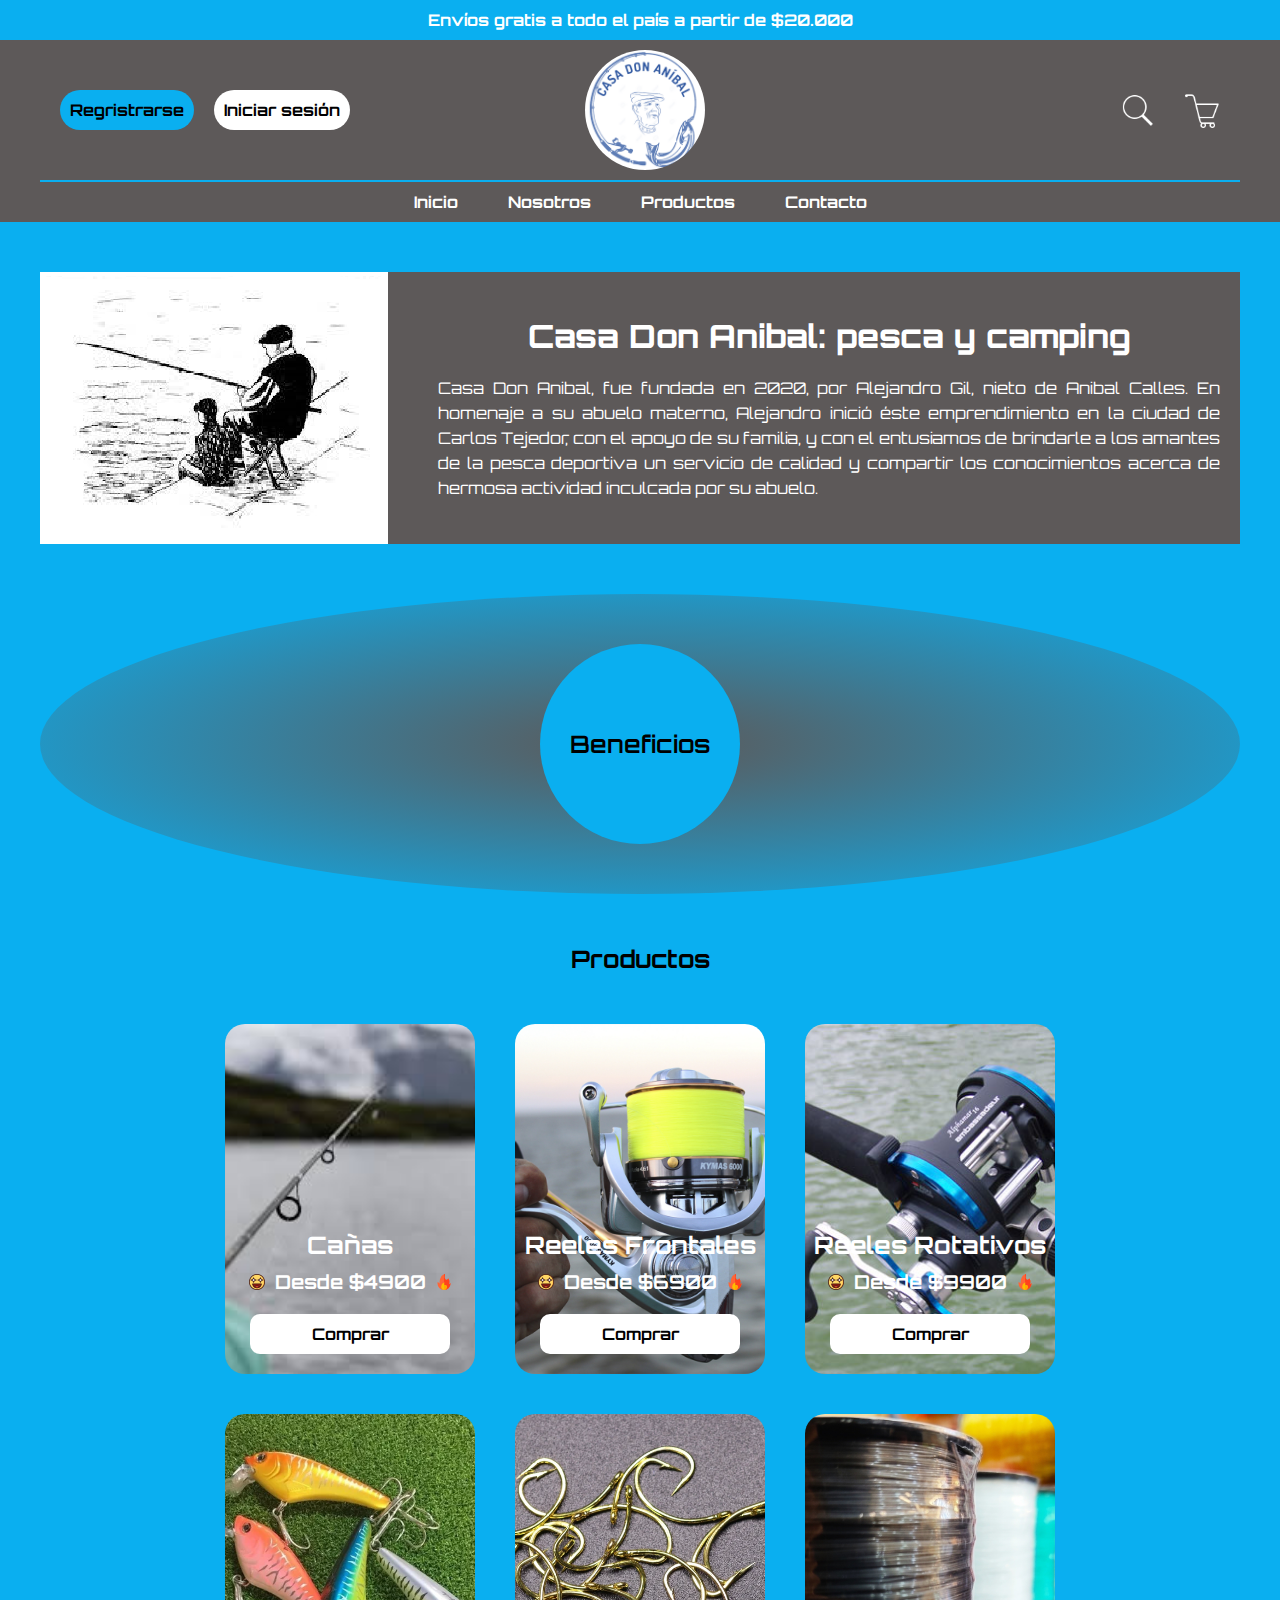
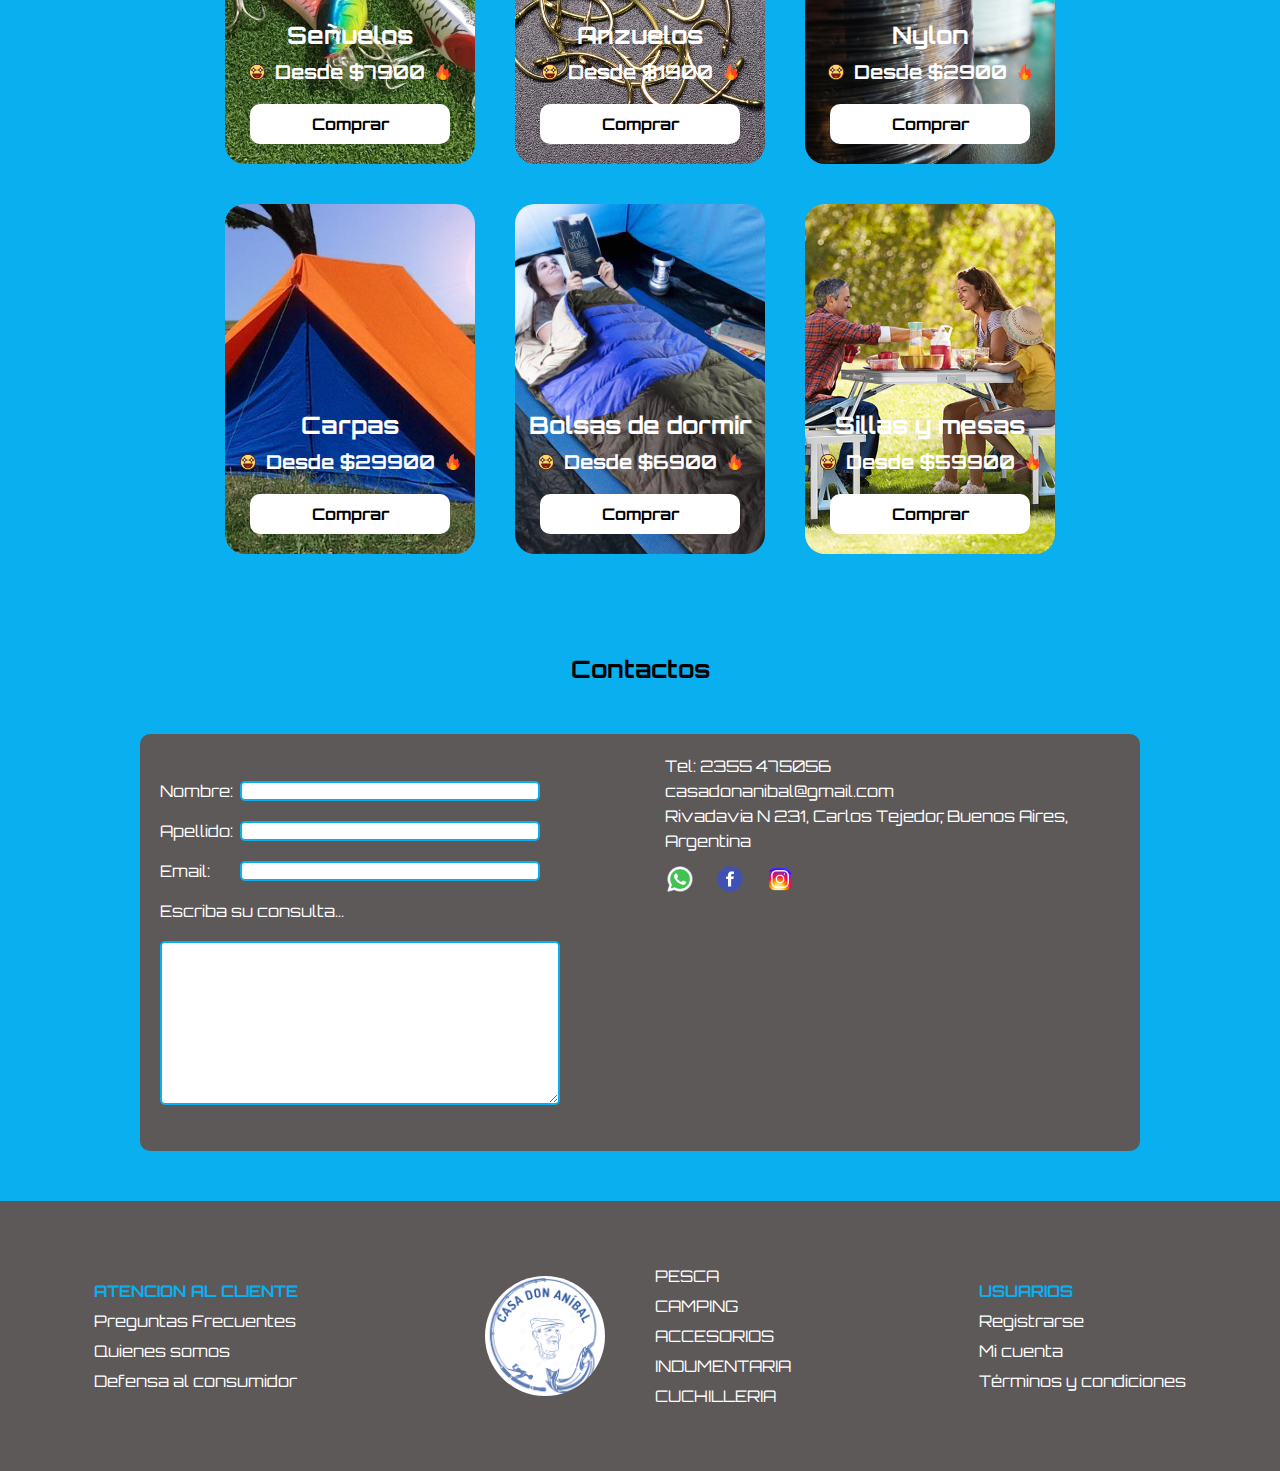
==== index.html @ b3beb536 "Primera version del proyecto integrador NUCBA" ====
<!DOCTYPE html>
<html lang="es">
  <head>
    <meta charset="UTF-8" />
    <meta name="viewport" content="width=device-width, initial-scale=1.0" />
    <link rel="stylesheet" href="./style.css" />
    <link rel="stylesheet" href="./mediaqueris.css" />
    <link
      rel="apple-touch-icon"
      sizes="180x180"
      href="/favicon/apple-touch-icon.png"
    />
    <link
      rel="icon"
      type="image/png"
      sizes="32x32"
      href="/favicon/favicon-32x32.png"
    />
    <link
      rel="icon"
      type="image/png"
      sizes="16x16"
      href="/favicon/favicon-16x16.png"
    />
    <link rel="manifest" href="/favicon/site.webmanifest" />
    <title>Casa Don Anibal:pesca y camping</title>
  </head>
  <body>
    <header>
      <div class="header-1">
        <p>Envíos gratis a todo el país a partir de $20.000</p>
      </div>
      <div class="header-2">
        <div class="header-2-hijo">
          <ul class="registro-login">
            <li class="registro-login-item">
              <a
                class="registro-login-link"
                target="_blank"
                href="./registrarse.html"
                >Regristrarse</a
              >
            </li>
            <li class="registro-login-item">
              <a class="registro-login-link" target="_blank" href="./login.html"
                >Iniciar sesión</a
              >
            </li>
          </ul>

          <img class="header-logo" src="./assets//Logo.png" alt="logo" />
          <div class="header-2-lupa-carrito">
            <img class="lupa" src="./assets/icons8-lupa-50.png" alt="lupa" />
            <img
              class="carrito"
              src="./assets/icons8-carrito-de-compras-50.png"
              alt=""
            />
          </div>
        </div>
      </div>

      <div class="header-3">
        <nav class="navbar">
          <label for="menu">
            <img
              class="menu-desplegable"
              src="./assets/icons8-menú-50.png"
              alt=""
            />
          </label>
          <input type="checkbox" id="menu" />
          <ul class="navbar-list">
            <li><a class="navbar-link" href="#hero">Inicio</a></li>
            <li>
              <a class="navbar-link" href="#beneficios">Nosotros</a>
            </li>
            <li><a class="navbar-link" href="#productos">Productos</a></li>
            <li><a class="navbar-link" href="#contactarse">Contacto</a></li>
          </ul>
        </nav>
      </div>
    </header>
    <main>
      <section class="hero-section" id="hero">
        <img class="hero-img" src="./assets/abuelo-nieto.png" alt="" />
        <div class="hero-info">
          <h1 class="hero-title">Casa Don Anibal: pesca y camping</h1>
          <p class="hero-parrafo">
            Casa Don Anibal, fue fundada en 2020, por Alejandro Gil, nieto de
            Anibal Calles. En homenaje a su abuelo materno, Alejandro inició
            éste emprendimiento en la ciudad de Carlos Tejedor, con el apoyo de
            su familia, y con el entusiamos de brindarle a los amantes de la
            pesca deportiva un servicio de calidad y compartir los conocimientos
            acerca de hermosa actividad inculcada por su abuelo.
          </p>
        </div>
      </section>

      <section class="section-beneficios" id="beneficios">
        <div class="container-beneficios">
          <div class="beneficios-title">
            <h2>Beneficios</h2>
          </div>
          <div class="beneficio-1">
            <p class="beneficio-parrafo">
              Envíos gratis a todo el país en compras desde $20.000.
            </p>
          </div>
          <div class="beneficio-2">
            <p class="beneficio-parrafo">
              Descuentos con tarjetas bancarias y cuotas sin interés.
            </p>
          </div>
          <div class="beneficio-3">
            <p class="beneficio-parrafo">
              Variedad de productos en camping y pesca.
            </p>
          </div>
          <div class="beneficio-4">
            <p class="beneficio-parrafo">
              Trabajamos todas las marcas nacionales e importadas.
            </p>
          </div>
        </div>
      </section>
      <section class="section-cards" id="productos">
        <h2 class="section-cards-title">Productos</h2>
        <div class="container-cards">
          <div class="card card-1">
            <h3 class="title-card">Cañas</h3>
            <div class="info-card">
              <img src="./assets/asombro.png" alt="" />
              <p class="precio-card">Desde $4900</p>
              <img src="./assets/fuego.png" alt="" />
            </div>
            <button class="btn-card">Comprar</button>
          </div>
          <div class="card card-2">
            <h3 class="title-card">Reeles Frontales</h3>
            <div class="info-card">
              <img src="./assets/asombro.png" alt="" />
              <p class="precio-card">Desde $6900</p>
              <img src="./assets/fuego.png" alt="" />
            </div>
            <button class="btn-card">Comprar</button>
          </div>
          <div class="card card-3">
            <h3 class="title-card">Reeles Rotativos</h3>
            <div class="info-card">
              <img src="./assets/asombro.png" alt="" />
              <p class="precio-card">Desde $9900</p>
              <img src="./assets/fuego.png" alt="" />
            </div>
            <button class="btn-card">Comprar</button>
          </div>
          <div class="card card-4">
            <h3 class="title-card">Señuelos</h3>
            <div class="info-card">
              <img src="./assets/asombro.png" alt="" />
              <p class="precio-card">Desde $7900</p>
              <img src="./assets/fuego.png" alt="" />
            </div>
            <button class="btn-card">Comprar</button>
          </div>
          <div class="card card-5">
            <h3 class="title-card">Anzuelos</h3>
            <div class="info-card">
              <img src="./assets/asombro.png" alt="" />
              <p class="precio-card">Desde $1900</p>
              <img src="./assets/fuego.png" alt="" />
            </div>
            <button class="btn-card">Comprar</button>
          </div>
          <div class="card card-6">
            <h3 class="title-card">Nylon</h3>
            <div class="info-card">
              <img src="./assets/asombro.png" alt="" />
              <p class="precio-card">Desde $2900</p>
              <img src="./assets/fuego.png" alt="" />
            </div>
            <button class="btn-card">Comprar</button>
          </div>
          <div class="card card-7">
            <h3 class="title-card">Carpas</h3>
            <div class="info-card">
              <img src="./assets/asombro.png" alt="" />
              <p class="precio-card">Desde $29900</p>
              <img src="./assets/fuego.png" alt="" />
            </div>
            <button class="btn-card">Comprar</button>
          </div>
          <div class="card card-8">
            <h3 class="title-card">Bolsas de dormir</h3>
            <div class="info-card">
              <img src="./assets/asombro.png" alt="" />
              <p class="precio-card">Desde $6900</p>
              <img src="./assets/fuego.png" alt="" />
            </div>
            <button class="btn-card">Comprar</button>
          </div>
          <div class="card card-9">
            <h3 class="title-card">Sillas y mesas</h3>
            <div class="info-card">
              <img src="./assets/asombro.png" alt="" />
              <p class="precio-card">Desde $59900</p>
              <img src="./assets/fuego.png" alt="" />
            </div>
            <button class="btn-card">Comprar</button>
          </div>
        </div>
      </section>
      <section class="section-contacto" id="contactarse">
        <h2 class="contacto-title">Contactos</h2>
        <div class="contacto">
          <form action="#">
            <div class="contacto-container">
              <label class="contacto-label" for="name">Nombre:</label>
              <input class="contacto-input" type="text" id="name" />
            </div>
            <div class="contacto-container">
              <label class="contacto-label" for="surname">Apellido:</label>
              <input class="contacto-input" type="text" id="surname" />
            </div>
            <div class="contacto-container">
              <label class="contacto-label" for="email">Email:</label>
              <input class="contacto-input" type="email" id="email" />
            </div>

            <label class="contacto-label-area" for="mensaje"
              >Escriba su consulta...</label
            >
            <textarea id="mensaje" cols="30" rows="10"></textarea>
          </form>
          <div class="info-ubicacion">
            <div>
              <p>Tel: 2355 475056</p>
              <p>casadonanibal@gmail.com</p>
              <p>Rivadavia N 231, Carlos Tejedor, Buenos Aires, Argentina</p>
              <div class="contacto-redes">
                <div>
                  <a href="#"
                    ><img
                      class="contacto-redes-img"
                      src="./assets/whatsapp.png"
                      alt=""
                  /></a>
                </div>
                <div>
                  <a href="#"
                    ><img
                      class="contacto-redes-img"
                      src="./assets/facebook.png"
                      alt=""
                  /></a>
                </div>
                <div>
                  <a href="#"
                    ><img
                      class="contacto-redes-img"
                      src="./assets/instagram.png"
                      alt=""
                  /></a>
                </div>
              </div>
            </div>
            <iframe
              src="https://www.google.com/maps/embed?pb=!1m18!1m12!1m3!1d683.7470098982483!2d-62.427960462791496!3d-35.39366751157058!2m3!1f0!2f0!3f0!3m2!1i1024!2i768!4f13.1!3m3!1m2!1s0x95c135b8d1fd4b59%3A0x99b26eaa7678636a!2sCarlos%20Tejedor%2C%20Provincia%20de%20Buenos%20Aires!5e0!3m2!1ses-419!2sar!4v1704490296130!5m2!1ses-419!2sar"
              width="400"
              height="200"
              style="border: 0"
              allowfullscreen=""
              loading="lazy"
              referrerpolicy="no-referrer-when-downgrade"
            ></iframe>
          </div>
        </div>
      </section>
    </main>
    <footer>
      <div class="footer-1">
        <div>
          <h4>ATENCION AL CLIENTE</h4>
          <ul class="footer-list-1">
            <li><a href="#">Preguntas Frecuentes</a></li>
            <li><a href="#">Quienes somos</a></li>
            <li><a href="#">Defensa al consumidor</a></li>
          </ul>
        </div>
        <div class="footer-logo-list">
          <img class="footer-logo" src="./assets/Logo.png" alt="" />
          <ul class="footer-list-2">
            <li><a href="#">PESCA</a></li>
            <li><a href="#">CAMPING</a></li>
            <li><a href="#">ACCESORIOS</a></li>
            <li><a href="#">INDUMENTARIA</a></li>
            <li><a href="#">CUCHILLERIA</a></li>
          </ul>
        </div>

        <div>
          <h4>USUARIOS</h4>
          <ul class="footer-list-1">
            <li>
              <a href="./registrarse.html" target="_blank">Registrarse</a>
            </li>
            <li><a href="/login.html" target="_blank">Mi cuenta</a></li>
            <li><a href="#">Términos y condiciones</a></li>
          </ul>
        </div>
      </div>
    </footer>
  </body>
</html>
---- style.css ----
@import url("https://fonts.googleapis.com/css2?family=Orbitron:wght@400;500;600;700;800;900&display=swap");

:root {
  --color-1: rgb(10, 175, 240);
  --color-2: rgb(93, 89, 89);
  --color-3: rgb(255, 255, 255);
  --color-4: rgb(0, 0, 0);
}

* {
  margin: 0;
  padding: 0;
  box-sizing: border-box;
  text-decoration: none;
  list-style: none;
  font-family: "Orbitron", sans-serif;
}

header {
  background-color: var(--color-2);
  width: 100%;
  display: flex;
  flex-direction: column;
  align-items: center;
  justify-content: space-around;
}
.header-1 {
  width: 100%;
  background-color: var(--color-1);
  display: flex;
  justify-content: center;
  align-items: center;
  height: 40px;
}
.header-1 p {
  color: var(--color-3);
  font-size: 1rem;
  font-weight: bold;
}
.header-2 {
  display: flex;
  justify-content: center;
  align-items: center;
  margin-top: 10px;
  width: 100%;
  max-width: 1200px;
}
.header-2-hijo {
  background-color: var(--color-2);
  display: flex;
  align-items: center;
  justify-content: space-between;
  width: 100%;
  max-width: 1200px;
}

.registro-login {
  display: flex;
  gap: 20px;
  margin: 20px;
}
.registro-login-item {
  background-color: var(--color-1);
  padding: 10px;
  border-radius: 20px;
  text-align: center;
}
.registro-login-link {
  color: var(--color-4);
  font-size: 1rem;
  font-weight: bold;
}
.registro-login .registro-login-item:last-child {
  background-color: var(--color-3);
}

.header-logo {
  width: 7.5rem;
  border-radius: 50%;
  position: relative;
  left: -100px;
}

.header-2-lupa-carrito {
  display: flex;
  gap: 30px;
  margin-right: 20px;
}

.carrito,
.lupa {
  width: 35px;
}

.header-3 {
  width: 100%;
  max-width: 1200px;
  display: flex;
  justify-content: center;
  border-top: 2px solid var(--color-1);
  margin: 10px;
}
.navbar {
  display: flex;
  align-items: center;
  margin-top: 10px;
}
.menu-desplegable {
  width: 30px;
  display: none;
}
#menu {
  display: none;
}
.navbar-list {
  display: flex;
  gap: 50px;
}
.navbar-link {
  color: var(--color-3);
  font-size: 1rem;
  font-weight: bold;
}
.navbar-link:hover {
  color: var(--color-1);
}

/*Main*/
main {
  display: flex;
  flex-direction: column;
  align-items: center;
  justify-content: center;
  background-color: var(--color-1);
}

/*Hero*/
.hero-section {
  margin-top: 50px;
  display: flex;
  justify-content: center;
  align-items: center;
  gap: 30px;
  max-width: 1200px;
  background-color: var(--color-2);
  color: var(--color-3);
}

.hero-info {
  display: flex;
  flex-direction: column;
  align-items: center;
  gap: 20px;
  text-align: center;
}

.hero-title {
  font-size: 2rem;
  font-weight: 800;
}
.hero-parrafo {
  font-size: 1rem;
  font-weight: 400;
  text-align: justify;
  margin: 0 20px;
  line-height: 25px;
}

/* Seccion Beneficios*/
.section-beneficios {
  margin-top: 50px;
  width: 100%;
  max-width: 1200px;
  display: flex;
  justify-content: center;
  align-items: center;
}
.container-beneficios {
  width: 100%;
  max-width: 1200px;
  height: 300px;
  background: radial-gradient(var(--color-2), var(--color-1));
  position: relative;
  border-radius: 50%;
}
.beneficios-title {
  width: 200px;
  height: 200px;
  background-color: var(--color-1);
  border-radius: 50%;
  display: flex;
  justify-content: center;
  align-items: center;
  position: absolute;
  left: 500px;
  top: 50px;
  z-index: 1;
}
.beneficios-title h2 {
  font-size: 1.5rem;
  font-weight: 600;
}

.beneficio-1,
.beneficio-2,
.beneficio-3,
.beneficio-4 {
  width: 160px;
  height: 160px;
  background-color: var(--color-2);
  border-radius: 50%;
  display: flex;
  justify-content: center;
  align-items: center;
  text-align: center;
  position: absolute;

  position: absolute;
  left: 520px;
  top: 70px;
}
.beneficio-parrafo {
  font-size: 1rem;
  font-weight: 500;
  padding: 20px;
  color: var(--color-3);
}

.container-beneficios:hover .beneficio-1 {
  transform: translateX(250px);
  transition: 2s;
}
.container-beneficios:hover .beneficio-2 {
  transform: translateX(-250px);
  transition: 2s;
}
.container-beneficios:hover .beneficio-3 {
  transform: translateX(480px);
  transition: 3s;
}
.container-beneficios:hover .beneficio-4 {
  transform: translateX(-480px);
  transition: 3s;
}

/* Seccion Productos*/

.section-cards {
  display: flex;
  flex-direction: column;
  align-items: center;
  gap: 50px;
}

.section-cards-title {
  margin-top: 50px;
}

.container-cards {
  display: flex;
  gap: 40px;
  justify-content: center;
  max-width: 1100px;
  flex-wrap: wrap;
}
.card {
  width: 250px;
  height: 350px;
  border-radius: 20px;

  display: flex;
  flex-direction: column;
  align-items: center;
  justify-content: end;
}

.card-1 {
  background-image: url(./assets/img-canas.jpg);
  background-repeat: no-repeat;
  background-size: cover;
  background-position: center;
}
.card-2 {
  background-image: url(./assets/reel.frontal.jpg);
  background-repeat: no-repeat;
  background-size: cover;
  background-position: center;
}

.card-3 {
  background-image: url(./assets/ree.rotativo.jpg);
  background-repeat: no-repeat;
  background-size: cover;
  background-position: center;
}

.card-4 {
  background-image: url(./assets/señuelos.varios.webp);
  background-repeat: no-repeat;
  background-size: cover;
  background-position: center;
}

.card-5 {
  background-image: url(./assets/anzuelos.varios.webp);
  background-repeat: no-repeat;
  background-size: cover;
  background-position: center;
}
.card-6 {
  background-image: url(./assets/bobina.nylon.jpeg);
  background-repeat: no-repeat;
  background-size: cover;
  background-position: center;
}
.card-7 {
  background-image: url(./assets/carpas.jpg);
  background-repeat: no-repeat;
  background-size: cover;
  background-position: center;
}
.card-8 {
  background-image: url(./assets/bolsa\ de\ dormir.jpg);
  background-repeat: no-repeat;
  background-size: cover;
  background-position: center;
}
.card-9 {
  background-image: url(./assets/mesas.sillas.camping.webp);
  background-repeat: no-repeat;
  background-size: cover;
  background-position: center;
}

.title-card {
  font-size: 1.5rem;
  font-weight: bold;
  margin-bottom: 10px;
  color: var(--color-3);
}
.precio-card {
  font-size: 1.2rem;
  color: var(--color-3);
  font-weight: bold;
}

.info-card {
  display: flex;
  gap: 10px;
  justify-content: center;
  align-items: center;
}
.card:hover {
  animation: card 2s infinite;
}
@keyframes card {
  0% {
    transform: scale(1.1);
  }
}

.btn-card {
  width: 80%;
  background-color: var(--color-3);
  border-radius: 10px;
  padding: 10px;
  border: none;
  margin: 20px;
  color: var(--color-4);
  font-size: 1rem;
  font-weight: bold;
}

/*Seccion contacto*/

.section-contacto {
  display: flex;
  flex-direction: column;
  align-items: center;
  justify-content: center;
  gap: 50px;
  margin-top: 100px;
  width: 100%;
  max-width: 1200px;
}

.contacto {
  display: flex;
  gap: 50px;
  justify-content: center;
  align-items: center;
  margin-bottom: 50px;
  max-width: 1000px;
  width: 100%;
  background-color: var(--color-2);
  padding: 20px;
  border-radius: 10px;
}

form {
  display: flex;
  flex-direction: column;
  gap: 20px;
  width: 500px;
}
.contacto-container {
  display: flex;
  width: 100%;
  gap: 20px;
}

.contacto-label {
  width: 60px;
  color: var(--color-3);
}
.contacto-label:hover {
  color: var(--color-1);
}

.contacto-input {
  width: 300px;
  border: 2px solid var(--color-1);
  border-radius: 5px;
}

.contacto-label-area {
  color: var(--color-3);
}
.contacto-label-area:hover {
  color: var(--color-1);
}
textarea {
  border: 2px solid var(--color-1);
  border-radius: 5px;
  width: 400px;
}

.info-ubicacion {
  flex-direction: column;
  display: flex;
  gap: 30px;
  width: 500px;
  color: var(--color-3);
  line-height: 25px;
}

.contacto-redes {
  display: flex;
  gap: 20px;
  margin-top: 10px;
}

.contacto-redes-img {
  width: 30px;
}

/*Footer*/
footer {
  width: 100%;
  display: flex;
  flex-direction: column;
  background-color: var(--color-2);
  line-height: 30px;
}
.footer-1 {
  display: flex;
  justify-content: space-around;
  align-items: center;
  height: 30vh;
}

.footer-1 h4 {
  color: var(--color-1);
}
.footer-logo-list {
  display: flex;
  justify-content: center;
  align-items: center;
  gap: 50px;
}
.footer-list {
  display: flex;
  flex-direction: column;
  align-items: center;
}
.footer-list-2 a {
  color: var(--color-3);
}
.footer-list-1 a {
  color: var(--color-3);
}

.footer-logo {
  width: 120px;
  border-radius: 50%;
}
---- mediaqueris.css ----
:root {
  --color-1: rgb(10, 175, 240);
  --color-2: rgb(93, 89, 89);
  --color-3: rgb(255, 255, 255);
  --color-4: rgb(0, 0, 0);
}
@media (max-width: 1200px) {
  .header-2-hijo {
    max-width: 900px;
  }
  .hero-section {
    max-width: 700px;
  }
  .hero-img {
    display: none;
  }
  .section-beneficios {
    max-width: 800px;
  }
  .beneficios-title {
    left: 300px;
  }
  .beneficio-1,
  .beneficio-2,
  .beneficio-3,
  .beneficio-4 {
    left: 305px;
    width: 140px;
    height: 140px;
    top: 80px;
  }
  .beneficio-parrafo {
    font-size: 0.8rem;
  }

  .contacto {
    flex-direction: column;
    max-width: 700px;
  }
}

@media (max-width: 800px) {
  .navbar-list {
    display: none;
  }

  .menu-desplegable {
    display: block;
  }
  #menu:checked ~ .navbar-list {
    display: flex;
  }
  .header-logo {
    left: -25px;
  }
  .registro-login {
    flex-direction: column;
  }
  .hero-section {
    max-width: 500px;
  }

  .section-beneficios {
    flex-direction: column;
  }
  .container-beneficios {
    height: 700px;
    width: 300px;
  }
  .beneficios-title {
    left: 70px;
    top: 270px;
    width: 160px;
    height: 160px;
  }
  .beneficios-title h2 {
    font-size: 1.2rem;
    font-weight: 600;
  }
  .beneficio-1,
  .beneficio-2,
  .beneficio-3,
  .beneficio-4 {
    width: 120px;
    height: 120px;
    left: 90px;
  }
  .beneficio-parrafo {
    font-size: 0.7rem;
    font-weight: 500;
  }

  .beneficio-1 {
    top: 440px;
  }
  .beneficio-2 {
    top: 10px;
  }
  .beneficio-3 {
    top: 570px;
  }
  .beneficio-4 {
    top: 140px;
  }
  .contacto {
    max-width: 600px;
  }

  .footer-logo-list {
    display: none;
  }
}
@media (max-width: 500px) {
  .header-1 p {
    font-size: 0.8rem;
  }
  .navbar-list {
    left: 100px;
    gap:30px;
    
  }
  .navbar-link{
    font-size: 0.8rem;
  }
  .registro-login-link {
    font-size: 0.8rem;
  }
  .hero-section {
    max-width: 400px;
  }
  .contacto {
    max-width: 400px;
  }
  form {
    width: 300px;
  }
  textarea {
    width: 300px;
  }
  .info-ubicacion {
    width: 300px;
  }
  iframe {
    width: 250px;
  }

  .footer-1 {
    flex-direction: column;
    gap: 10px;
    height: 40vh;
  }
}
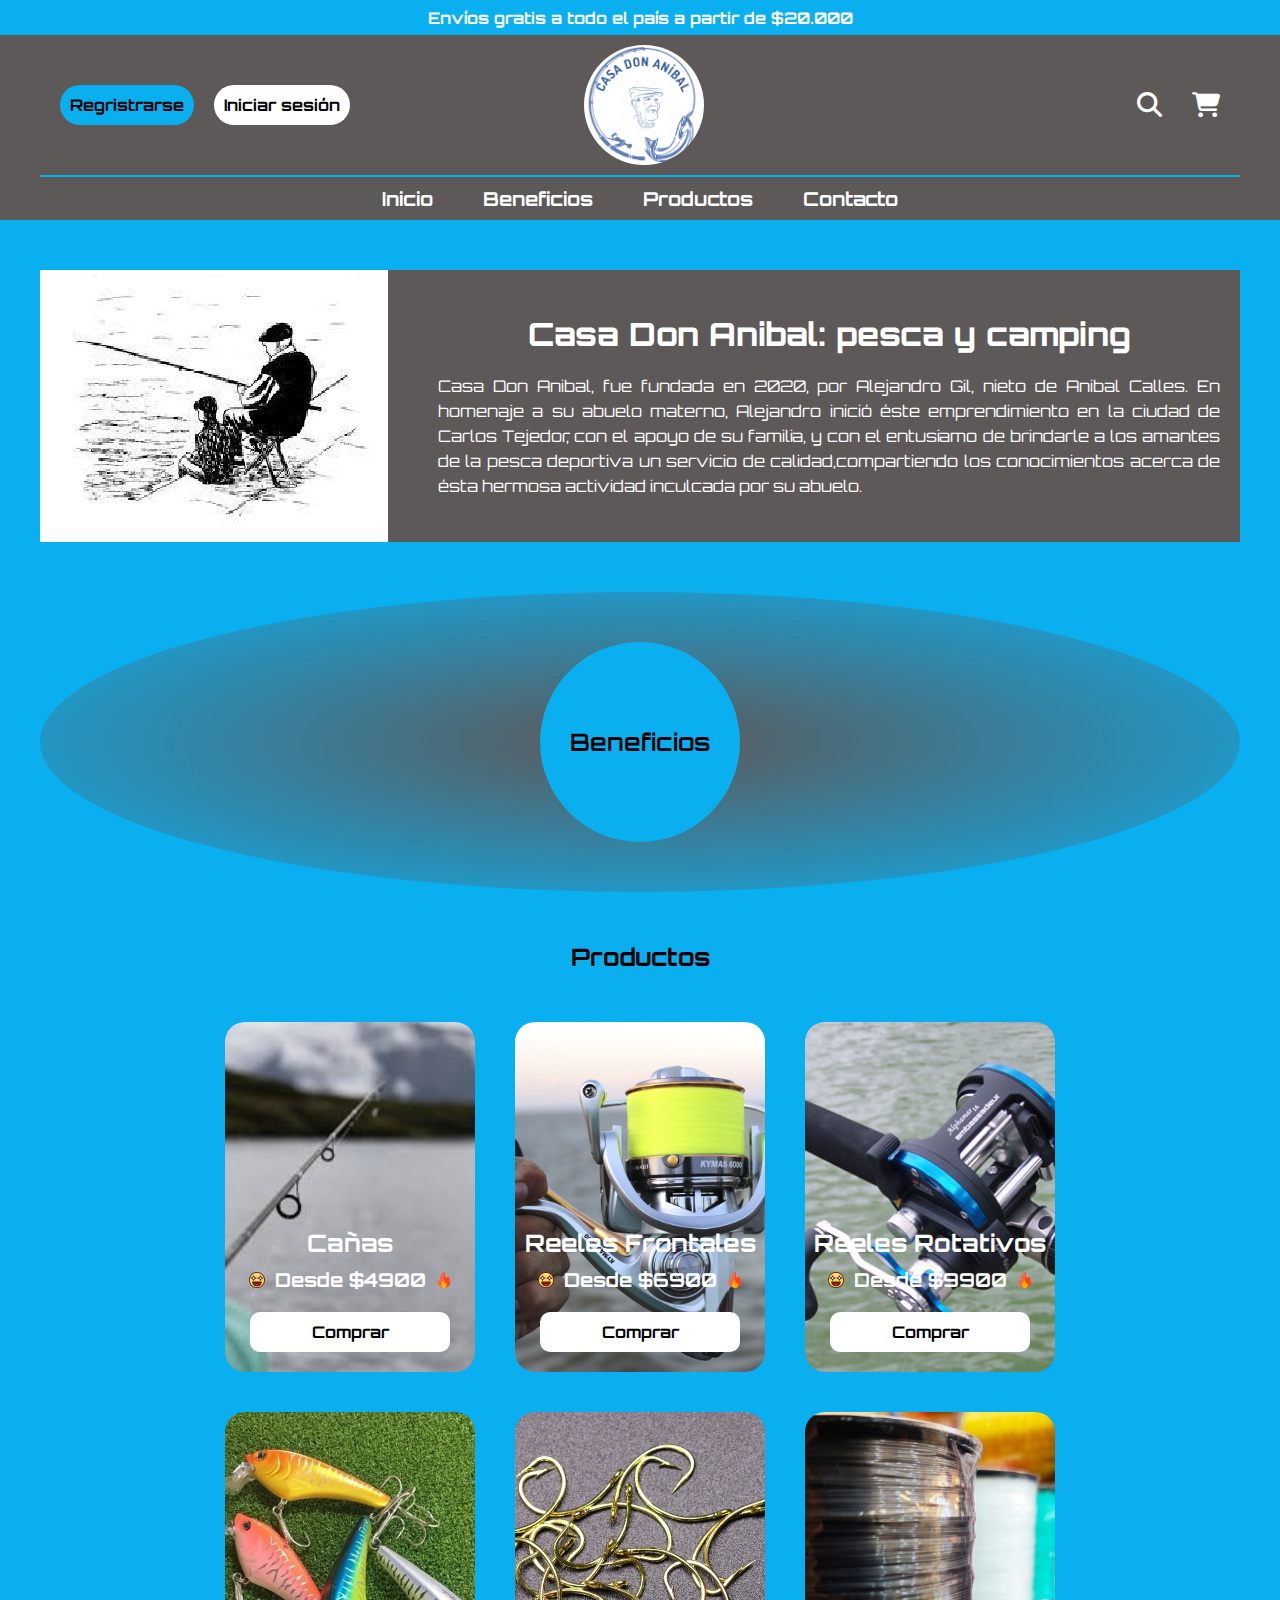
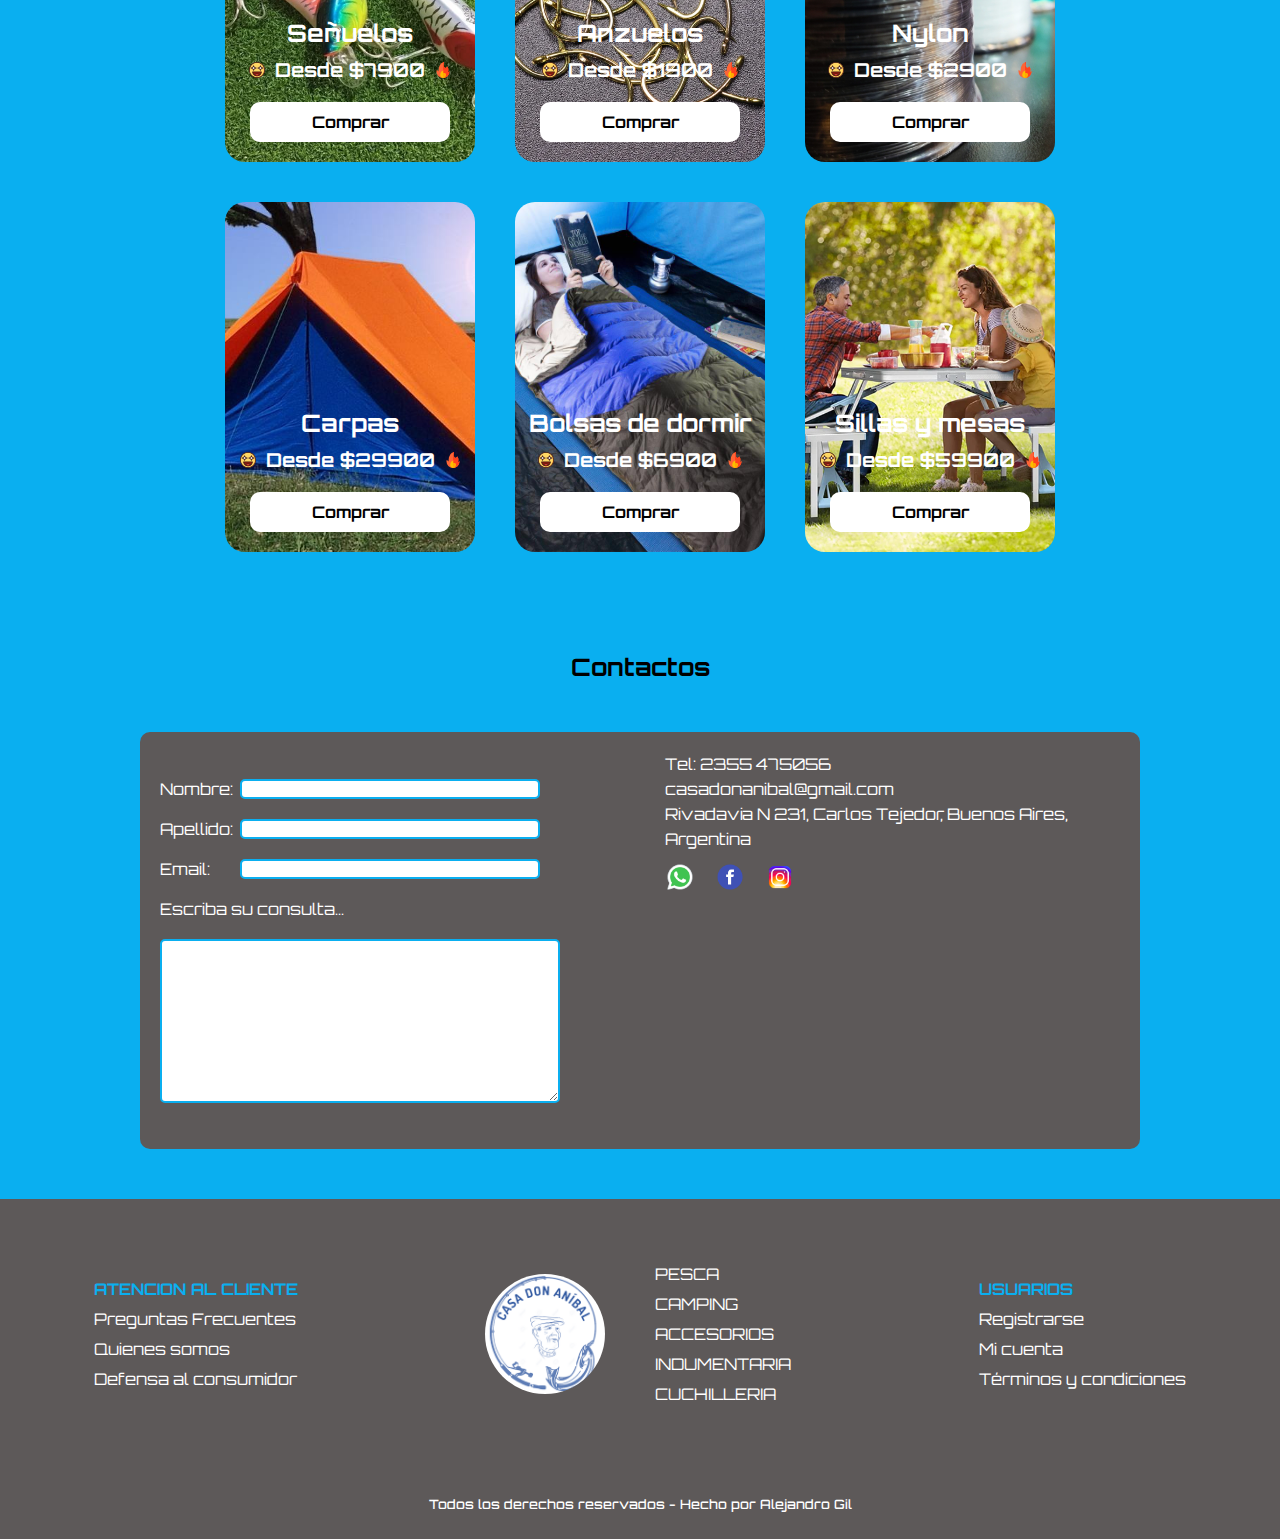
==== commit 641badc8: "Modificaciones generales del proyecto: - Cambios en la redacción de textos. - Modificaciones de ícon" ====
--- a/index.html
+++ b/index.html
@@ -3,6 +3,10 @@
   <head>
     <meta charset="UTF-8" />
     <meta name="viewport" content="width=device-width, initial-scale=1.0" />
+    <link
+      rel="stylesheet"
+      href="https://cdnjs.cloudflare.com/ajax/libs/font-awesome/6.5.1/css/all.min.css"
+    />
     <link rel="stylesheet" href="./style.css" />
     <link rel="stylesheet" href="./mediaqueris.css" />
     <link
@@ -50,12 +54,8 @@
 
           <img class="header-logo" src="./assets//Logo.png" alt="logo" />
           <div class="header-2-lupa-carrito">
-            <img class="lupa" src="./assets/icons8-lupa-50.png" alt="lupa" />
-            <img
-              class="carrito"
-              src="./assets/icons8-carrito-de-compras-50.png"
-              alt=""
-            />
+            <i class="fa-solid fa-magnifying-glass"></i>
+            <i class="fa-solid fa-cart-shopping carrito"></i>
           </div>
         </div>
       </div>
@@ -73,7 +73,7 @@
           <ul class="navbar-list">
             <li><a class="navbar-link" href="#hero">Inicio</a></li>
             <li>
-              <a class="navbar-link" href="#beneficios">Nosotros</a>
+              <a class="navbar-link" href="#beneficios">Beneficios</a>
             </li>
             <li><a class="navbar-link" href="#productos">Productos</a></li>
             <li><a class="navbar-link" href="#contactarse">Contacto</a></li>
@@ -90,9 +90,10 @@
             Casa Don Anibal, fue fundada en 2020, por Alejandro Gil, nieto de
             Anibal Calles. En homenaje a su abuelo materno, Alejandro inició
             éste emprendimiento en la ciudad de Carlos Tejedor, con el apoyo de
-            su familia, y con el entusiamos de brindarle a los amantes de la
-            pesca deportiva un servicio de calidad y compartir los conocimientos
-            acerca de hermosa actividad inculcada por su abuelo.
+            su familia, y con el entusiamo de brindarle a los amantes de la
+            pesca deportiva un servicio de calidad,compartiendo los
+            conocimientos acerca de ésta hermosa actividad inculcada por su
+            abuelo.
           </p>
         </div>
       </section>
@@ -309,6 +310,9 @@
           </ul>
         </div>
       </div>
+      <div class="footer-2">
+        <p>Todos los derechos reservados - Hecho por Alejandro Gil</p>
+      </div>
     </footer>
   </body>
 </html>
--- a/style.css
+++ b/style.css
@@ -1,5 +1,7 @@
 @import url("https://fonts.googleapis.com/css2?family=Orbitron:wght@400;500;600;700;800;900&display=swap");
-
+html {
+  scroll-behavior: smooth;
+}
 :root {
   --color-1: rgb(10, 175, 240);
   --color-2: rgb(93, 89, 89);
@@ -22,7 +24,9 @@
   display: flex;
   flex-direction: column;
   align-items: center;
+  gap: 10px;
   justify-content: space-around;
+  height: 220px;
 }
 .header-1 {
   width: 100%;
@@ -41,7 +45,6 @@
   display: flex;
   justify-content: center;
   align-items: center;
-  margin-top: 10px;
   width: 100%;
   max-width: 1200px;
 }
@@ -57,7 +60,7 @@
 .registro-login {
   display: flex;
   gap: 20px;
-  margin: 20px;
+  margin-left: 20px;
 }
 .registro-login-item {
   background-color: var(--color-1);
@@ -73,6 +76,9 @@
 .registro-login .registro-login-item:last-child {
   background-color: var(--color-3);
 }
+.registro-login-link:hover {
+  text-decoration: underline;
+}
 
 .header-logo {
   width: 7.5rem;
@@ -87,26 +93,30 @@
   margin-right: 20px;
 }
 
-.carrito,
-.lupa {
-  width: 35px;
+.header-2-lupa-carrito i {
+  font-size: 25px;
+  color: var(--color-3);
+}
+i:hover{
+  color: var(--color-1);
 }
 
 .header-3 {
   width: 100%;
+  height: 50px;
   max-width: 1200px;
   display: flex;
   justify-content: center;
   border-top: 2px solid var(--color-1);
-  margin: 10px;
-}
+}
+
 .navbar {
   display: flex;
   align-items: center;
-  margin-top: 10px;
 }
 .menu-desplegable {
   width: 30px;
+  margin-right: 20px;
   display: none;
 }
 #menu {
@@ -118,7 +128,7 @@
 }
 .navbar-link {
   color: var(--color-3);
-  font-size: 1rem;
+  font-size: 1.2rem;
   font-weight: bold;
 }
 .navbar-link:hover {
@@ -351,11 +361,11 @@
   align-items: center;
 }
 .card:hover {
-  animation: card 2s infinite;
+  animation: card 2s linear;
 }
 @keyframes card {
   0% {
-    transform: scale(1.1);
+    transform: scale(1.05);
   }
 }
 
@@ -371,6 +381,11 @@
   font-weight: bold;
 }
 
+.btn-card:hover {
+  background-color: var(--color-1);
+  transition: all 1s;
+}
+
 /*Seccion contacto*/
 
 .section-contacto {
@@ -494,3 +509,11 @@
   width: 120px;
   border-radius: 50%;
 }
+
+.footer-2 {
+  color: var(--color-3);
+  text-align: center;
+  margin: 20px 0;
+  font-size: 0.8rem;
+  font-weight: 500;
+}
--- a/mediaqueris.css
+++ b/mediaqueris.css
@@ -9,7 +9,7 @@
     max-width: 900px;
   }
   .hero-section {
-    max-width: 700px;
+    max-width: 800px;
   }
   .hero-img {
     display: none;
@@ -42,6 +42,7 @@
 @media (max-width: 800px) {
   .navbar-list {
     display: none;
+    gap: 40px;
   }
 
   .menu-desplegable {
@@ -110,20 +111,34 @@
     display: none;
   }
 }
-@media (max-width: 500px) {
+@media (max-width: 600px) {
   .header-1 p {
-    font-size: 0.8rem;
+    font-size: 0.9rem;
+    text-align: center;
   }
   .navbar-list {
-    left: 100px;
-    gap:30px;
-    
+    width: 100%;
+    height: calc(100vh - 220px);
+    position: absolute;
+    top: 220px;
+    left: 0;
+    flex-direction: column;
+    align-items: center;
+    justify-content: center;
+    background-color: var(--color-1);
+    z-index: 10;
+    gap: 80px;
   }
-  .navbar-link{
-    font-size: 0.8rem;
+  .navbar-link {
+    color: var(--color-4);
+    font-size: 1.2rem;
   }
-  .registro-login-link {
-    font-size: 0.8rem;
+
+  .registro-login {
+    display: none;
+  }
+  .header-logo {
+    left: 20px;
   }
   .hero-section {
     max-width: 400px;
@@ -150,3 +165,14 @@
     height: 40vh;
   }
 }
+@media (max-width: 400px) {
+  .hero-section {
+    max-width: 350px;
+  }
+  .hero-parrafo {
+    font-size: 0.8rem;
+  }
+  .contacto {
+    max-width: 350px;
+  }
+}
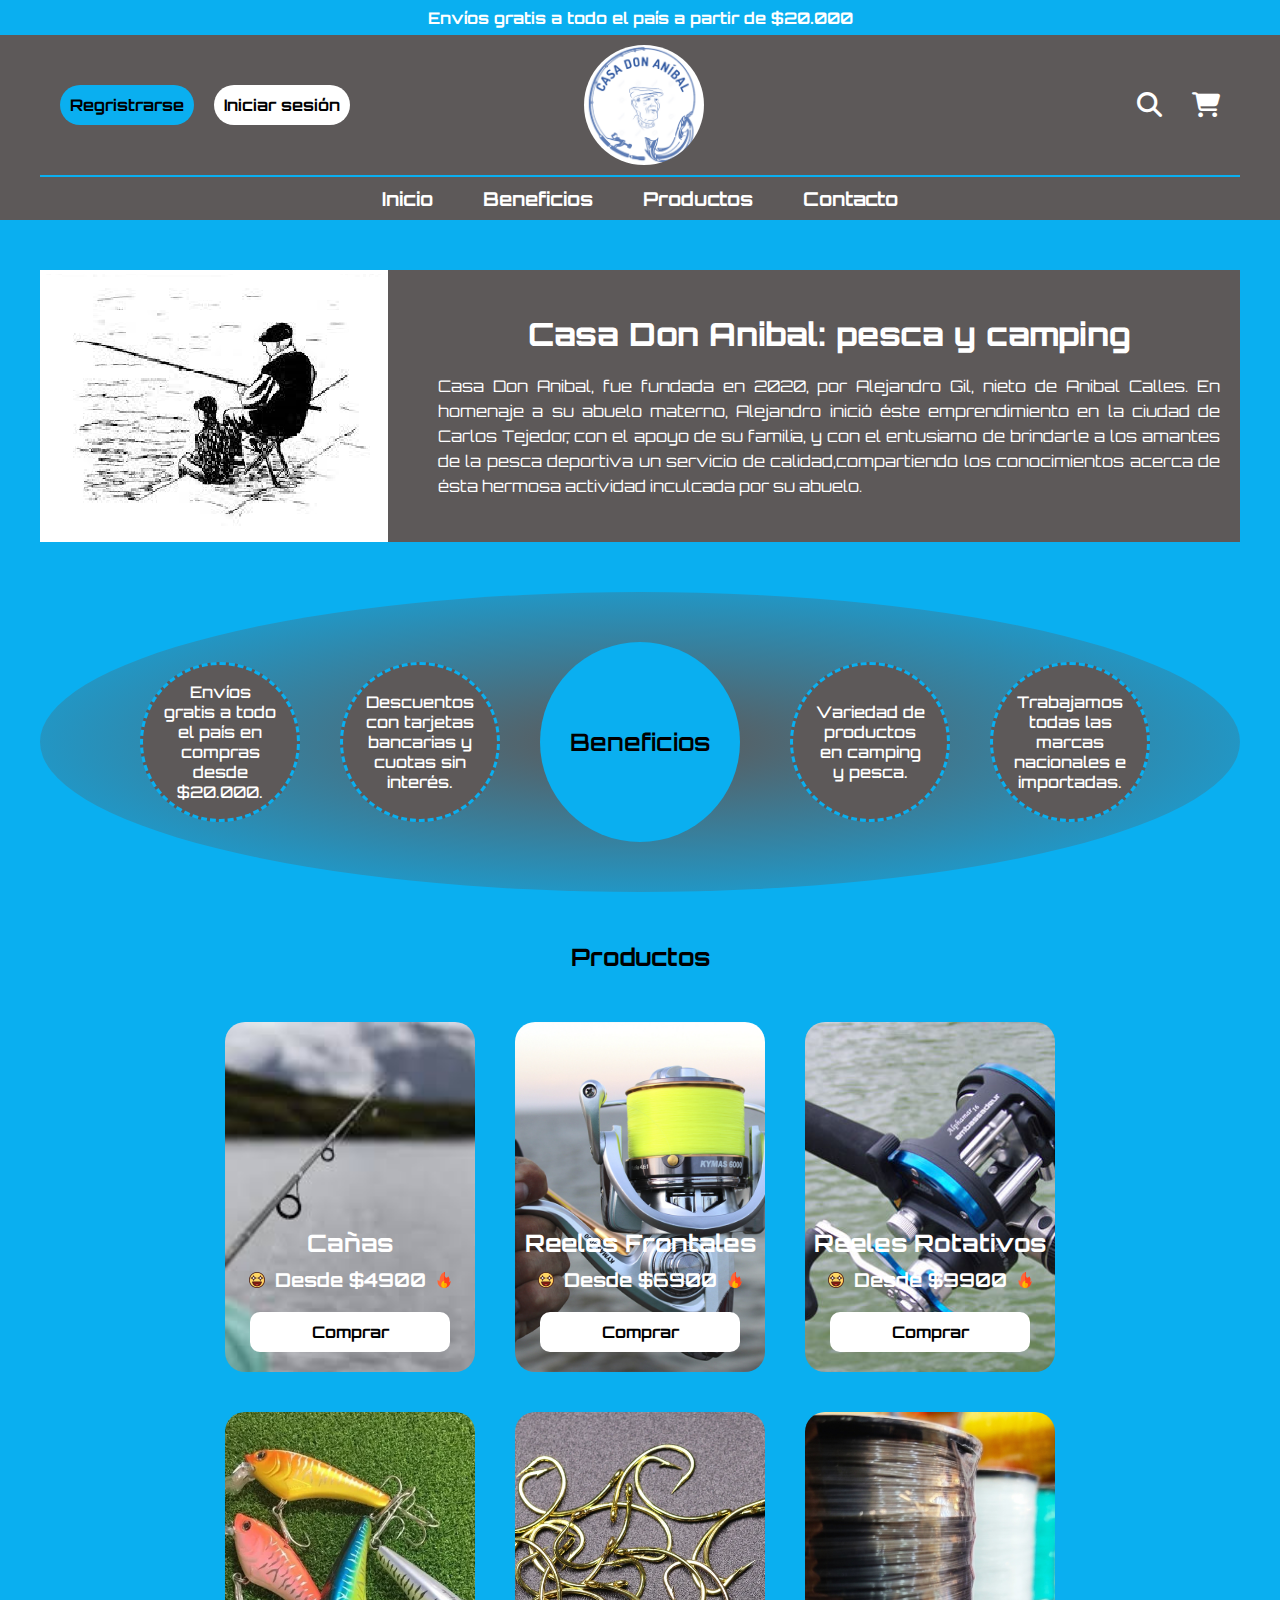
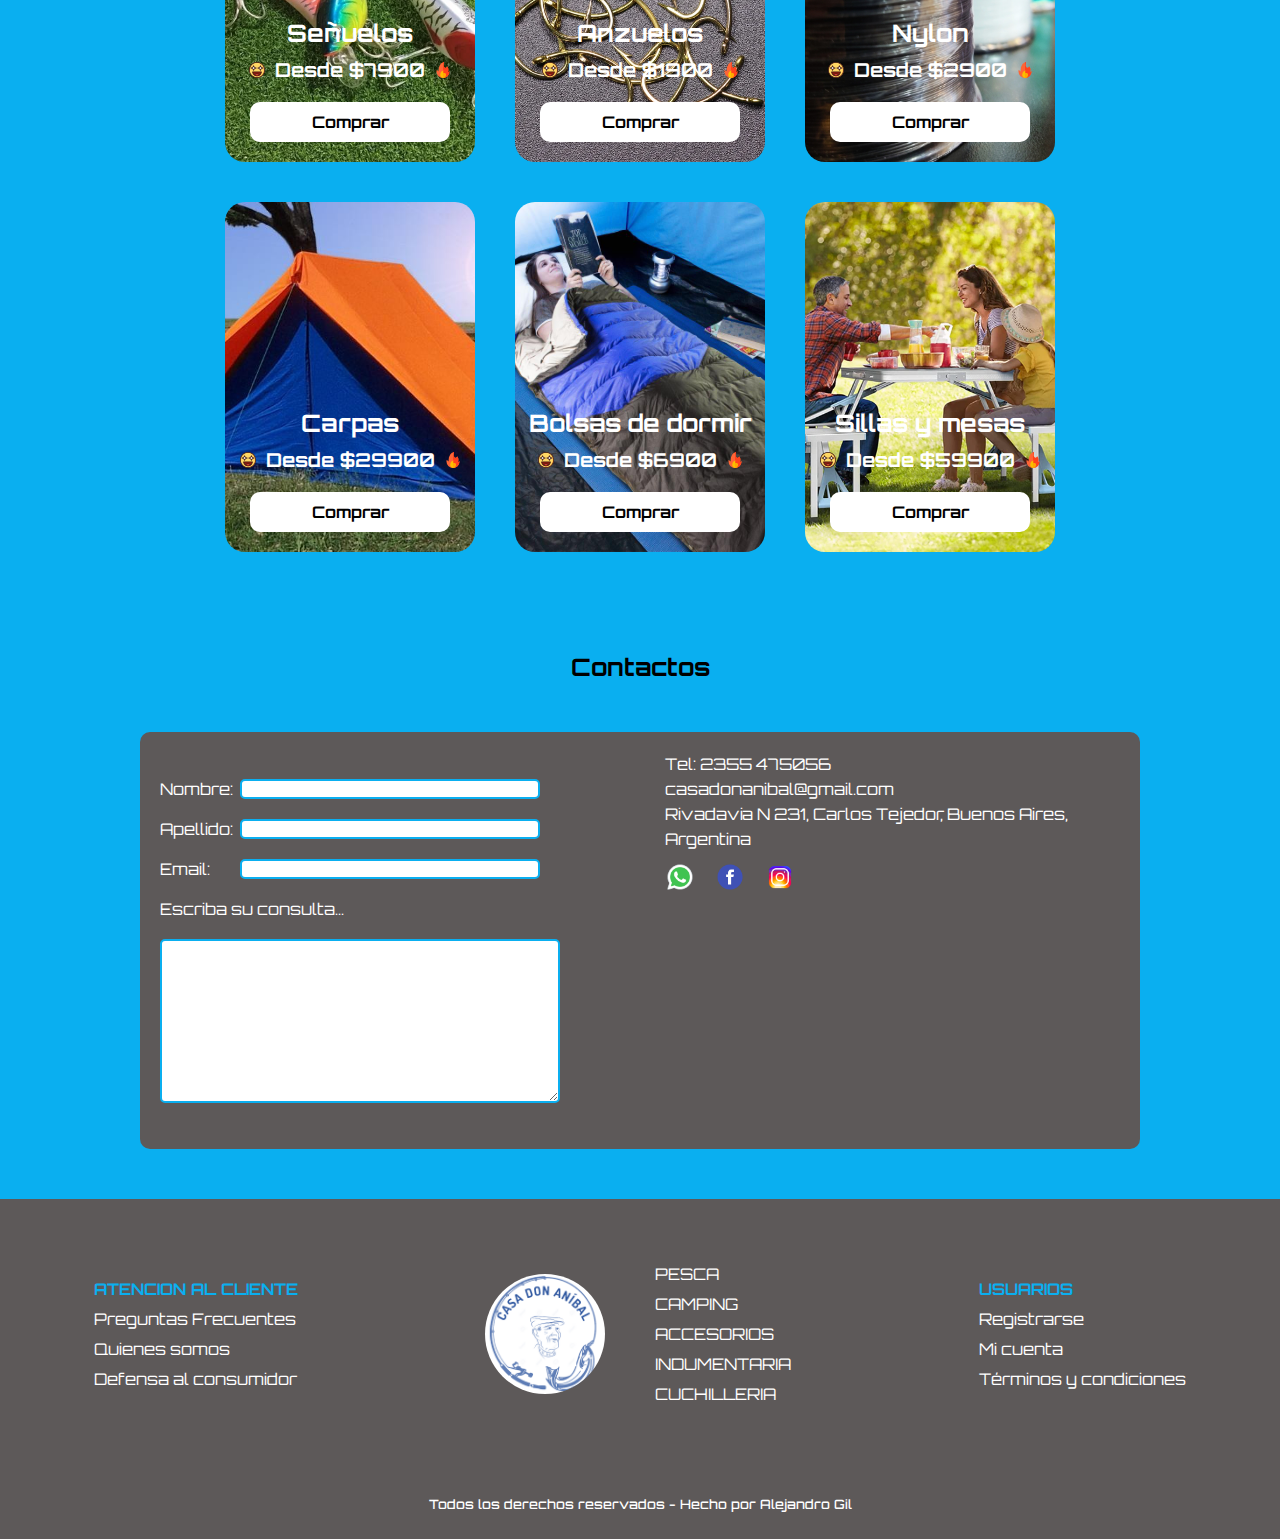
==== commit f48c819c: "Cambios generales: 1- Modificaciones en las animaciones de fondo de login, registro y seccion hero i" ====
--- a/index.html
+++ b/index.html
@@ -71,12 +71,23 @@
           </label>
           <input type="checkbox" id="menu" />
           <ul class="navbar-list">
+            <li class="movile-ultima">
+              <a class="navbar-link-movile" href="./registrarse.html"
+                >Regristrarse</a
+              >
             <li><a class="navbar-link" href="#hero">Inicio</a></li>
             <li>
               <a class="navbar-link" href="#beneficios">Beneficios</a>
             </li>
             <li><a class="navbar-link" href="#productos">Productos</a></li>
             <li><a class="navbar-link" href="#contactarse">Contacto</a></li>
+            <li>
+              <a class="navbar-link-movile" href="./login.html"
+                >Iniciar sesión</a
+              >
+            </li>
+            
+            </li>
           </ul>
         </nav>
       </div>
--- a/style.css
+++ b/style.css
@@ -97,7 +97,7 @@
   font-size: 25px;
   color: var(--color-3);
 }
-i:hover{
+i:hover {
   color: var(--color-1);
 }
 
@@ -126,11 +126,17 @@
   display: flex;
   gap: 50px;
 }
-.navbar-link {
+.navbar-link,
+.navbar-link-movile {
   color: var(--color-3);
   font-size: 1.2rem;
   font-weight: bold;
 }
+
+.navbar-link-movile {
+  display: none;
+}
+
 .navbar-link:hover {
   color: var(--color-1);
 }
@@ -219,12 +225,11 @@
   height: 160px;
   background-color: var(--color-2);
   border-radius: 50%;
+  border: 3px dashed var(--color-1);
   display: flex;
   justify-content: center;
   align-items: center;
   text-align: center;
-  position: absolute;
-
   position: absolute;
   left: 520px;
   top: 70px;
@@ -235,7 +240,20 @@
   padding: 20px;
   color: var(--color-3);
 }
-
+.beneficio-1 {
+  left: 100px;
+  z-index: 5;
+}
+.beneficio-2 {
+  left: 300px;
+}
+.beneficio-3 {
+  left: 750px;
+}
+.beneficio-4 {
+  left: 950px;
+}
+/*
 .container-beneficios:hover .beneficio-1 {
   transform: translateX(250px);
   transition: 2s;
@@ -252,7 +270,7 @@
   transform: translateX(-480px);
   transition: 3s;
 }
-
+*/
 /* Seccion Productos*/
 
 .section-cards {
--- a/mediaqueris.css
+++ b/mediaqueris.css
@@ -24,15 +24,25 @@
   .beneficio-2,
   .beneficio-3,
   .beneficio-4 {
-    left: 305px;
     width: 140px;
     height: 140px;
     top: 80px;
   }
+  .beneficio-1 {
+    left: 5px;
+  }
+  .beneficio-2 {
+    left: 150px;
+  }
+  .beneficio-3 {
+    left: 510px;
+  }
+  .beneficio-4 {
+    left: 655px;
+  }
   .beneficio-parrafo {
     font-size: 0.8rem;
   }
-
   .contacto {
     flex-direction: column;
     max-width: 700px;
@@ -42,7 +52,7 @@
 @media (max-width: 800px) {
   .navbar-list {
     display: none;
-    gap: 40px;
+    gap: 30px;
   }
 
   .menu-desplegable {
@@ -70,7 +80,7 @@
   }
   .beneficios-title {
     left: 70px;
-    top: 270px;
+    top: 10px;
     width: 160px;
     height: 160px;
   }
@@ -86,23 +96,28 @@
     height: 120px;
     left: 90px;
   }
+
   .beneficio-parrafo {
     font-size: 0.7rem;
     font-weight: 500;
   }
 
   .beneficio-1 {
+    top: 180px;
+  }
+  .beneficio-2 {
+    top: 310px;
+  }
+  .beneficio-3 {
     top: 440px;
   }
-  .beneficio-2 {
-    top: 10px;
-  }
-  .beneficio-3 {
+  .beneficio-4 {
     top: 570px;
   }
-  .beneficio-4 {
-    top: 140px;
-  }
+  .container-beneficios:hover .beneficio-1 {
+    transform: translateY();
+  }
+
   .contacto {
     max-width: 600px;
   }
@@ -125,11 +140,13 @@
     flex-direction: column;
     align-items: center;
     justify-content: center;
-    background-color: var(--color-1);
+    background: linear-gradient(var(--color-1),var(--color-2));
     z-index: 10;
-    gap: 80px;
-  }
-  .navbar-link {
+    gap: 60px;
+    border-bottom: 3px solid var(--color-4);
+  }
+  .navbar-link,
+  .navbar-link-movile {
     color: var(--color-4);
     font-size: 1.2rem;
   }
@@ -137,6 +154,14 @@
   .registro-login {
     display: none;
   }
+
+  .navbar-link-movile {
+    display: flex;
+  }
+  .movile-ultima{
+    order: 1;
+  }
+
   .header-logo {
     left: 20px;
   }
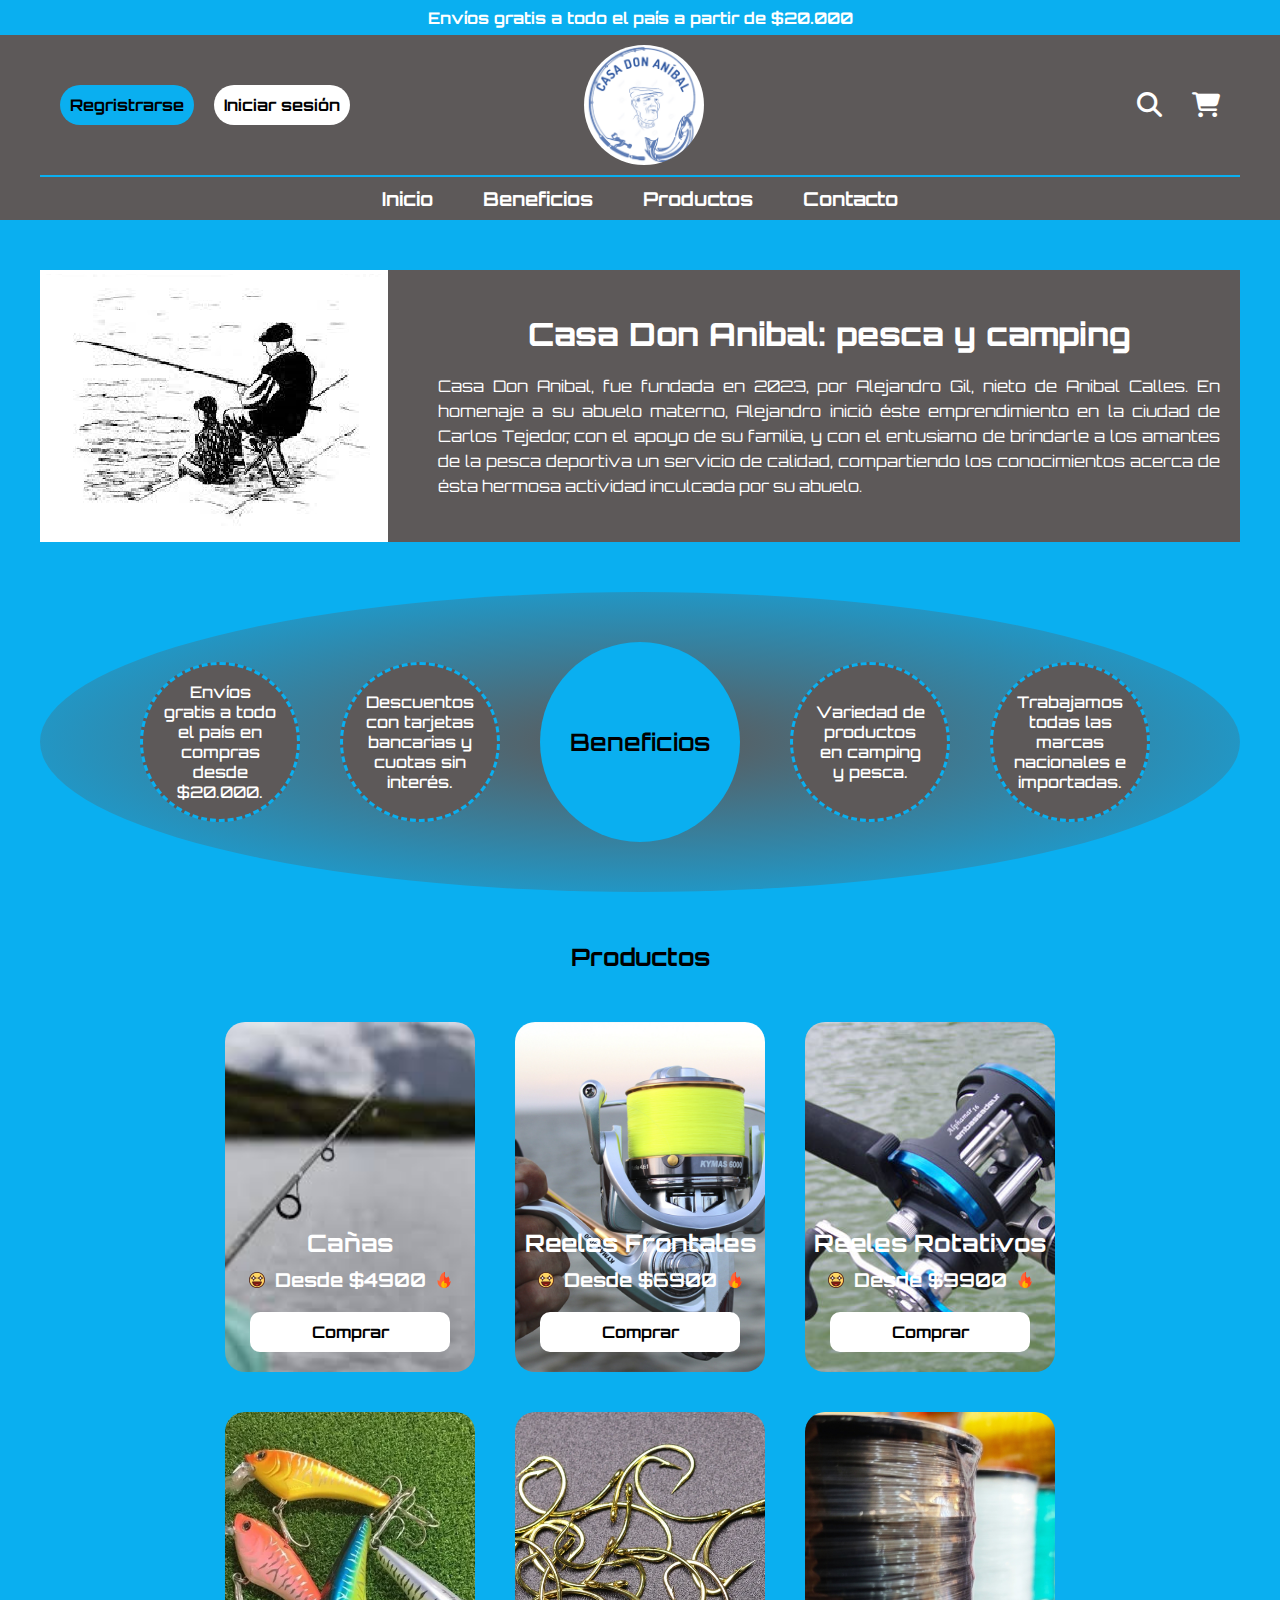
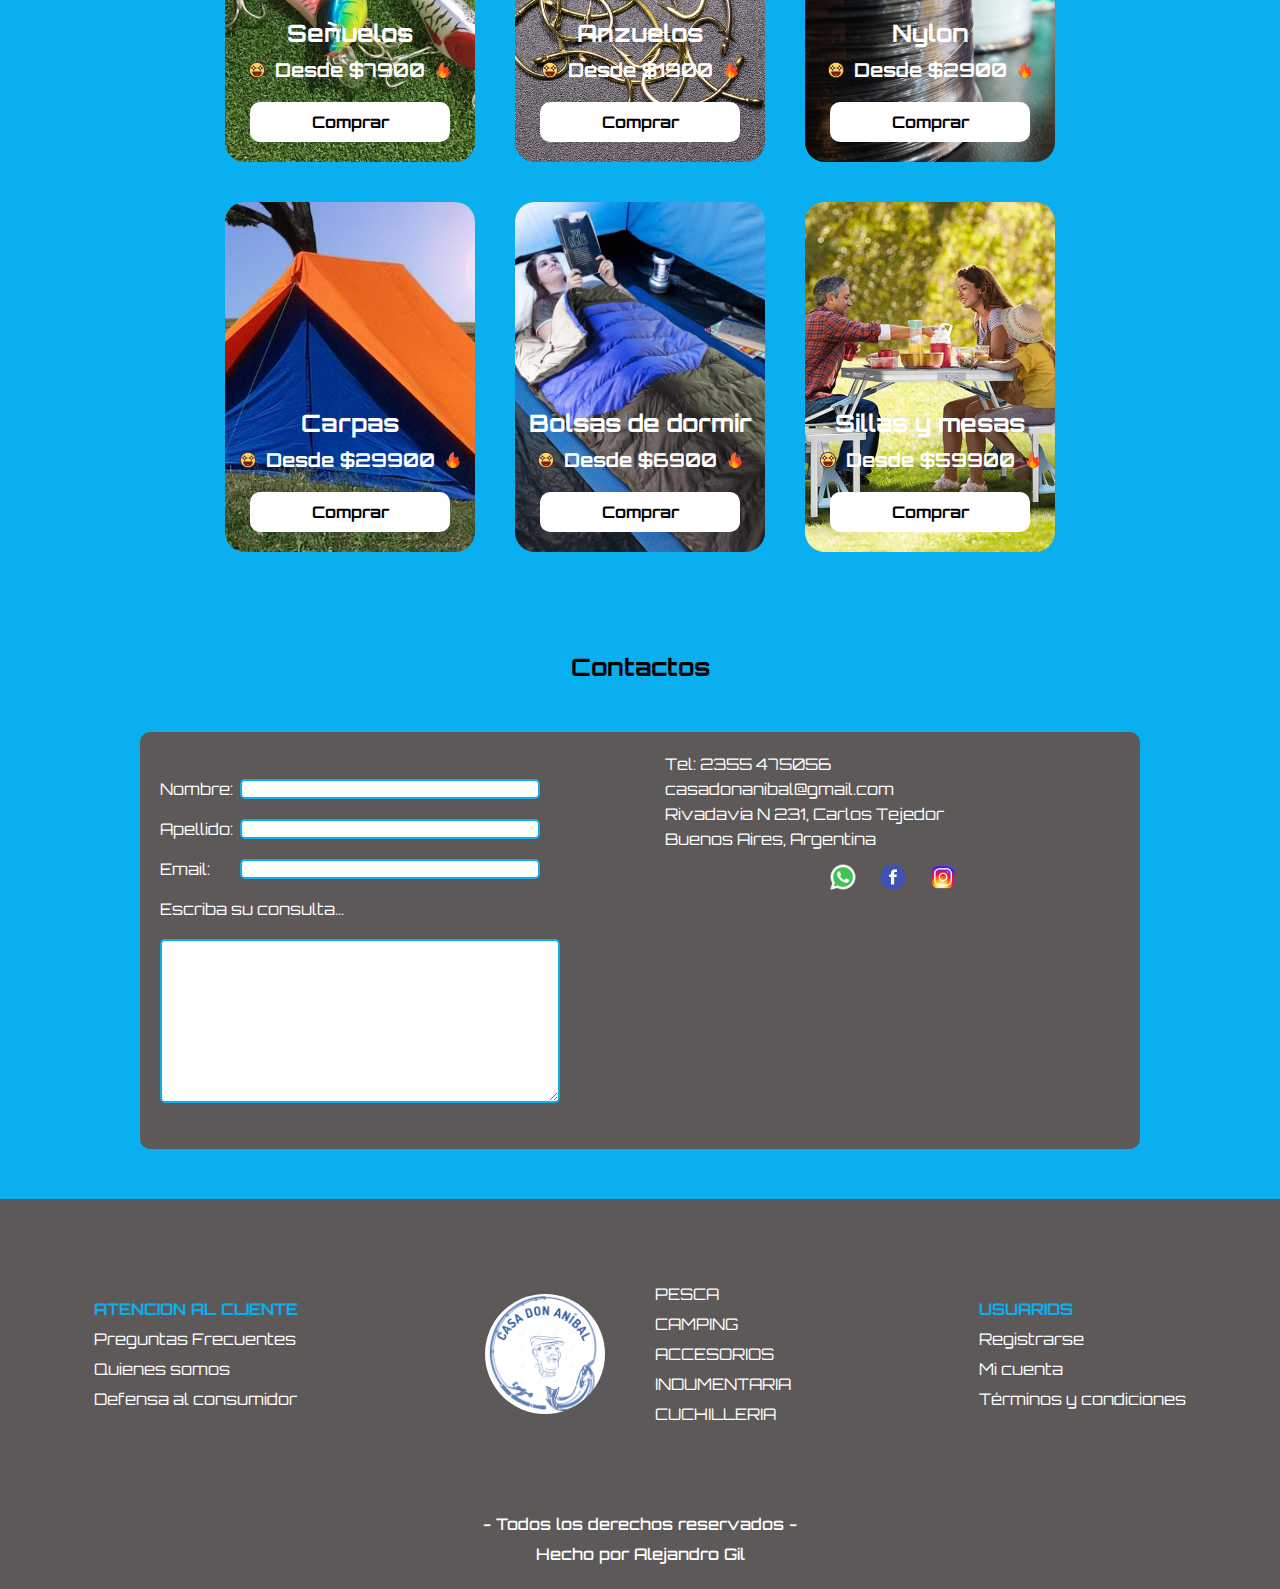
==== commit db080531: "Modificaciones - Agregue padding al header-1 - Cambie texto del parrafo de la hero-section - Modifiq" ====
--- a/index.html
+++ b/index.html
@@ -75,6 +75,8 @@
               <a class="navbar-link-movile" href="./registrarse.html"
                 >Regristrarse</a
               >
+            </li>
+
             <li><a class="navbar-link" href="#hero">Inicio</a></li>
             <li>
               <a class="navbar-link" href="#beneficios">Beneficios</a>
@@ -85,8 +87,6 @@
               <a class="navbar-link-movile" href="./login.html"
                 >Iniciar sesión</a
               >
-            </li>
-            
             </li>
           </ul>
         </nav>
@@ -98,11 +98,11 @@
         <div class="hero-info">
           <h1 class="hero-title">Casa Don Anibal: pesca y camping</h1>
           <p class="hero-parrafo">
-            Casa Don Anibal, fue fundada en 2020, por Alejandro Gil, nieto de
+            Casa Don Anibal, fue fundada en 2023, por Alejandro Gil, nieto de
             Anibal Calles. En homenaje a su abuelo materno, Alejandro inició
             éste emprendimiento en la ciudad de Carlos Tejedor, con el apoyo de
             su familia, y con el entusiamo de brindarle a los amantes de la
-            pesca deportiva un servicio de calidad,compartiendo los
+            pesca deportiva un servicio de calidad, compartiendo los
             conocimientos acerca de ésta hermosa actividad inculcada por su
             abuelo.
           </p>
@@ -248,7 +248,10 @@
             <div>
               <p>Tel: 2355 475056</p>
               <p>casadonanibal@gmail.com</p>
-              <p>Rivadavia N 231, Carlos Tejedor, Buenos Aires, Argentina</p>
+              <p>
+                Rivadavia N 231, Carlos Tejedor <br />
+                Buenos Aires, Argentina
+              </p>
               <div class="contacto-redes">
                 <div>
                   <a href="#"
@@ -278,8 +281,6 @@
             </div>
             <iframe
               src="https://www.google.com/maps/embed?pb=!1m18!1m12!1m3!1d683.7470098982483!2d-62.427960462791496!3d-35.39366751157058!2m3!1f0!2f0!3f0!3m2!1i1024!2i768!4f13.1!3m3!1m2!1s0x95c135b8d1fd4b59%3A0x99b26eaa7678636a!2sCarlos%20Tejedor%2C%20Provincia%20de%20Buenos%20Aires!5e0!3m2!1ses-419!2sar!4v1704490296130!5m2!1ses-419!2sar"
-              width="400"
-              height="200"
               style="border: 0"
               allowfullscreen=""
               loading="lazy"
@@ -322,7 +323,7 @@
         </div>
       </div>
       <div class="footer-2">
-        <p>Todos los derechos reservados - Hecho por Alejandro Gil</p>
+        <p>- Todos los derechos reservados - <br />Hecho por Alejandro Gil</p>
       </div>
     </footer>
   </body>
--- a/style.css
+++ b/style.css
@@ -253,24 +253,7 @@
 .beneficio-4 {
   left: 950px;
 }
-/*
-.container-beneficios:hover .beneficio-1 {
-  transform: translateX(250px);
-  transition: 2s;
-}
-.container-beneficios:hover .beneficio-2 {
-  transform: translateX(-250px);
-  transition: 2s;
-}
-.container-beneficios:hover .beneficio-3 {
-  transform: translateX(480px);
-  transition: 3s;
-}
-.container-beneficios:hover .beneficio-4 {
-  transform: translateX(-480px);
-  transition: 3s;
-}
-*/
+
 /* Seccion Productos*/
 
 .section-cards {
@@ -479,6 +462,7 @@
 
 .contacto-redes {
   display: flex;
+  justify-content: center;
   gap: 20px;
   margin-top: 10px;
 }
@@ -486,6 +470,10 @@
 .contacto-redes-img {
   width: 30px;
 }
+iframe{
+  width: 400px;
+  height: 200px;
+}
 
 /*Footer*/
 footer {
@@ -500,6 +488,7 @@
   justify-content: space-around;
   align-items: center;
   height: 30vh;
+  margin-top: 20px;
 }
 
 .footer-1 h4 {
@@ -532,6 +521,6 @@
   color: var(--color-3);
   text-align: center;
   margin: 20px 0;
-  font-size: 0.8rem;
+  font-size: 1rem;
   font-weight: 500;
 }
--- a/mediaqueris.css
+++ b/mediaqueris.css
@@ -47,9 +47,21 @@
     flex-direction: column;
     max-width: 700px;
   }
-}
-
-@media (max-width: 800px) {
+  .contacto-input {
+    width: 400px;
+  }
+  textarea {
+    width: 500px;
+  }
+  .info-ubicacion {
+    text-align: center;
+  }
+  iframe {
+    width: 500px;
+  }
+}
+
+@media (max-width: 900px) {
   .navbar-list {
     display: none;
     gap: 30px;
@@ -114,9 +126,6 @@
   .beneficio-4 {
     top: 570px;
   }
-  .container-beneficios:hover .beneficio-1 {
-    transform: translateY();
-  }
 
   .contacto {
     max-width: 600px;
@@ -133,14 +142,14 @@
   }
   .navbar-list {
     width: 100%;
-    height: calc(100vh - 220px);
+    height: 100vh;
     position: absolute;
     top: 220px;
     left: 0;
     flex-direction: column;
     align-items: center;
     justify-content: center;
-    background: linear-gradient(var(--color-1),var(--color-2));
+    background: linear-gradient(var(--color-1), var(--color-2));
     z-index: 10;
     gap: 60px;
     border-bottom: 3px solid var(--color-4);
@@ -150,6 +159,9 @@
     color: var(--color-4);
     font-size: 1.2rem;
   }
+  .navbar-link:hover {
+    color: var(--color-3);
+  }
 
   .registro-login {
     display: none;
@@ -158,7 +170,7 @@
   .navbar-link-movile {
     display: flex;
   }
-  .movile-ultima{
+  .movile-ultima {
     order: 1;
   }
 
@@ -167,13 +179,17 @@
   }
   .hero-section {
     max-width: 400px;
-  }
+    margin-left: 15px;
+    margin-right: 15px;
+  }
+
   .contacto {
     max-width: 400px;
   }
   form {
     width: 300px;
   }
+
   textarea {
     width: 300px;
   }
@@ -181,23 +197,37 @@
     width: 300px;
   }
   iframe {
-    width: 250px;
+    width: 300px;
   }
 
   .footer-1 {
-    flex-direction: column;
+    flex-direction: column;    
     gap: 10px;
     height: 40vh;
+    text-align: center;
+  }
+  
+  .footer-2 {
+    font-size: 0.8rem;
   }
 }
 @media (max-width: 400px) {
+  .header-1 p {
+    padding: 10px;
+  }
   .hero-section {
     max-width: 350px;
+    margin-left: 15px;
+    margin-right: 15px;
   }
   .hero-parrafo {
     font-size: 0.8rem;
   }
   .contacto {
-    max-width: 350px;
-  }
-}
+    max-width: 320px;
+  }
+
+  .footer-2 p {
+    max-width: 380px;
+  }
+}
